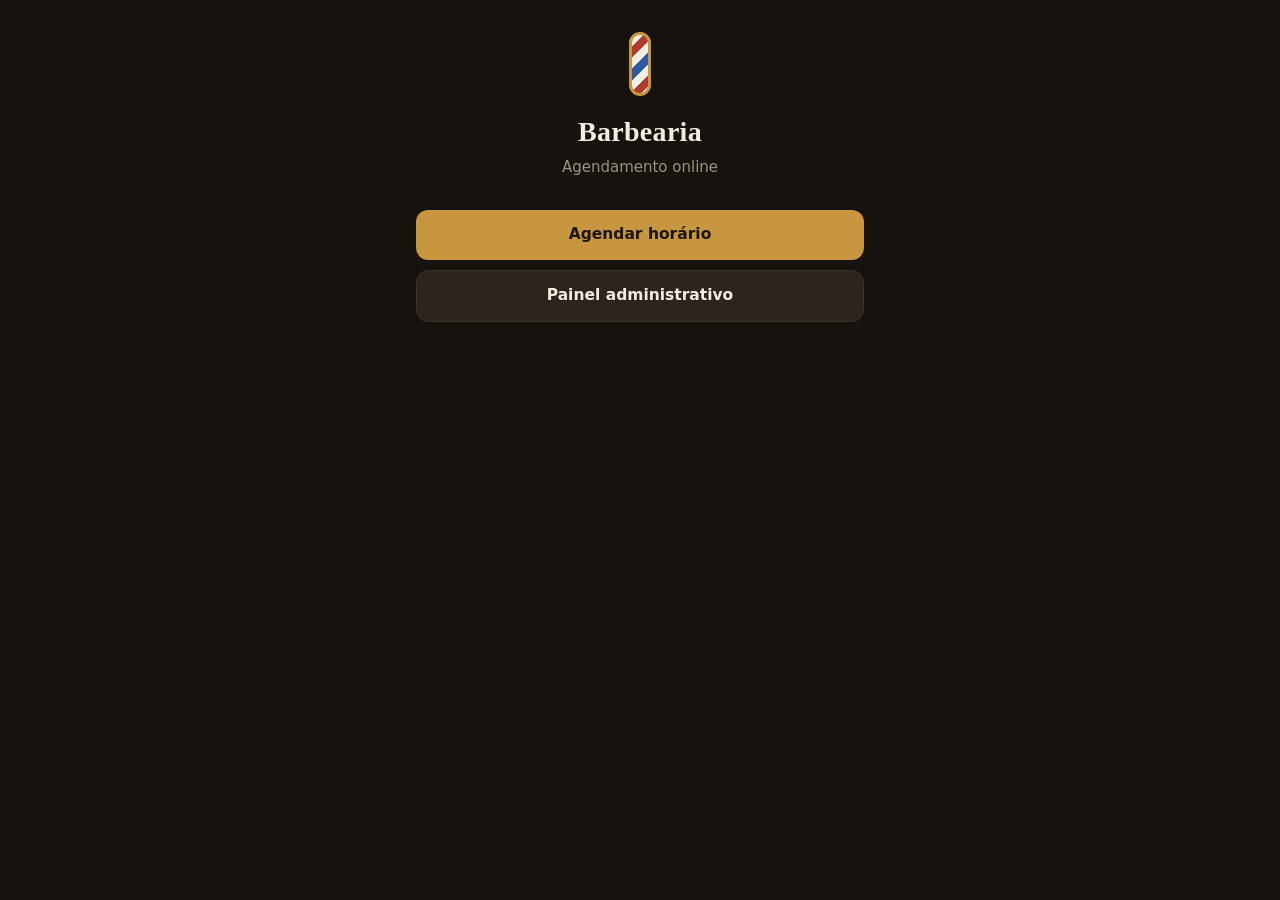
==== index.html @ 5ee4e3a0 "Site inicial: painel e agendamento" ====
<!doctype html>
<html lang="pt-BR">
<head>
  <meta charset="utf-8">
  <meta name="viewport" content="width=device-width, initial-scale=1">
  <meta name="theme-color" content="#16130f">
  <title>Barbearia</title>
  <link rel="stylesheet" href="comum/app.css">
  <link rel="stylesheet" href="comum/web.css">
</head>
<body>
  <div class="pagina">
    <div class="brand"><div class="pole"></div><h1>Barbearia</h1><p>Agendamento online</p></div>
    <div class="btns">
      <a class="btn" style="display:block;text-align:center;text-decoration:none" href="agendar/">Agendar horário</a>
      <a class="btn ghost" style="display:block;text-align:center;text-decoration:none" href="painel/">Painel administrativo</a>
    </div>
  </div>
</body>
</html>
---- comum/app.css ----
:root {
  --bg: #16130f;
  --surface: #211c16;
  --surface-2: #2b251d;
  --line: #3a3228;
  --text: #f4ede1;
  --muted: #9c9183;
  --gold: #c8963e;
  --gold-soft: rgba(200, 150, 62, .14);
  --green: #74b36f;
  --green-soft: rgba(116, 179, 111, .14);
  --red: #d8604f;
  --red-soft: rgba(216, 96, 79, .14);
  --blue: #6c9bd8;
  --blue-soft: rgba(108, 155, 216, .14);
  --radius: 14px;
  --nav-h: 64px;
}

* { box-sizing: border-box; -webkit-tap-highlight-color: transparent; }
html, body { margin: 0; padding: 0; background: var(--bg); color: var(--text); }
body {
  font-family: system-ui, -apple-system, "Segoe UI", Roboto, sans-serif;
  font-size: 15px;
  line-height: 1.4;
  overscroll-behavior: none;
}
button, input, select, textarea { font: inherit; color: inherit; }
button { cursor: pointer; }

/* ---------- Login ---------- */
.login {
  min-height: 100vh;
  display: flex; flex-direction: column; justify-content: center;
  padding: 32px 24px;
  max-width: 420px; margin: 0 auto;
}
.brand { text-align: center; margin-bottom: 32px; }
.pole {
  width: 22px; height: 64px; margin: 0 auto 16px; border-radius: 11px;
  border: 3px solid var(--gold);
  background: repeating-linear-gradient(135deg, #f4ede1 0 8px, #b33a2e 8px 16px, #f4ede1 16px 24px, #2e5aa8 24px 32px);
}
.brand h1 {
  font-family: Georgia, "Times New Roman", serif;
  font-weight: 600; font-size: 28px; margin: 0; letter-spacing: .3px;
}
.brand p { color: var(--muted); margin: 6px 0 0; }

/* ---------- Shell ---------- */
.topbar {
  position: sticky; top: 0; z-index: 5;
  display: flex; align-items: center; justify-content: space-between;
  padding: 14px 16px 10px;
  background: var(--bg);
}
.topbar h2 { margin: 0; font-size: 22px; font-weight: 700; }
.topbar .sub { color: var(--muted); font-size: 13px; }
.chip {
  display: inline-flex; align-items: center; gap: 6px;
  padding: 6px 10px; border-radius: 999px;
  background: var(--surface); color: var(--muted); font-size: 13px;
  border: 1px solid var(--line);
}
.content { padding: 4px 16px calc(var(--nav-h) + 90px); }

.nav {
  position: fixed; left: 0; right: 0; bottom: 0; z-index: 10;
  height: var(--nav-h);
  display: flex; background: var(--surface);
  border-top: 1px solid var(--line);
}
.nav button {
  flex: 1; border: 0; background: none; color: var(--muted);
  display: flex; flex-direction: column; align-items: center; justify-content: center; gap: 3px;
  font-size: 11.5px;
}
.nav button svg { width: 22px; height: 22px; }
.nav button.on { color: var(--gold); }

.fab {
  position: fixed; right: 18px; bottom: calc(var(--nav-h) + 18px); z-index: 9;
  width: 56px; height: 56px; border-radius: 18px; border: 0;
  background: var(--gold); color: #1b150d;
  box-shadow: 0 6px 18px rgba(0,0,0,.45);
  display: flex; align-items: center; justify-content: center;
}
.fab svg { width: 26px; height: 26px; }

/* ---------- Componentes ---------- */
.card {
  background: var(--surface); border: 1px solid var(--line);
  border-radius: var(--radius); padding: 14px;
}
.stack > * + * { margin-top: 10px; }
.section-title {
  margin: 22px 0 10px; font-size: 13px; letter-spacing: .6px;
  text-transform: uppercase; color: var(--muted); font-weight: 600;
  display: flex; justify-content: space-between; align-items: center;
}
.stats { display: grid; grid-template-columns: 1fr 1fr; gap: 10px; }
.stat { background: var(--surface); border: 1px solid var(--line); border-radius: var(--radius); padding: 12px 14px; }
.stat.wide { grid-column: span 2; }
.stat .lbl { color: var(--muted); font-size: 12.5px; }
.stat .val { white-space: nowrap; font-size: 20px; font-weight: 700; margin-top: 2px; font-variant-numeric: tabular-nums; }
.stat.gold .val { color: var(--gold); }
.pos { color: var(--green); }
.neg { color: var(--red); }

.list { background: var(--surface); border: 1px solid var(--line); border-radius: var(--radius); overflow: hidden; }
.item {
  display: flex; align-items: center; gap: 12px;
  padding: 12px 14px; border-bottom: 1px solid var(--line);
  width: 100%; background: none; border-left: 0; border-right: 0; border-top: 0; text-align: left;
}
.item:last-child { border-bottom: 0; }
.item:active { background: var(--surface-2); }
.item .main { flex: 1; min-width: 0; }
.item .t { font-weight: 600; white-space: nowrap; overflow: hidden; text-overflow: ellipsis; }
.item .s { color: var(--muted); font-size: 13px; white-space: nowrap; overflow: hidden; text-overflow: ellipsis; }
.icon-btn {
  flex: none; width: 40px; height: 40px; border-radius: 12px;
  border: 1px solid var(--line); background: var(--surface-2); color: var(--muted);
  display: flex; align-items: center; justify-content: center;
}
.icon-btn svg { width: 19px; height: 19px; }
.icon-btn:active { filter: brightness(.9); }
.icon-btn.danger { background: var(--red-soft); color: var(--red); border-color: transparent; }
.item .right { text-align: right; font-variant-numeric: tabular-nums; white-space: nowrap; }
.time {
  min-width: 52px; text-align: center; font-weight: 700; font-variant-numeric: tabular-nums;
  padding: 6px 0; border-radius: 10px; background: var(--surface-2);
}
.avatar {
  width: 40px; height: 40px; border-radius: 50%; flex: none;
  display: flex; align-items: center; justify-content: center;
  background: var(--gold-soft); color: var(--gold); font-weight: 700;
}

.badge {
  display: inline-block; padding: 2px 8px; border-radius: 999px; font-size: 11.5px; font-weight: 600;
}
.b-agendado { background: var(--blue-soft); color: var(--blue); }
.b-concluido { background: var(--green-soft); color: var(--green); }
.b-cancelado { background: var(--red-soft); color: var(--red); }
.b-faltou { background: var(--surface-2); color: var(--muted); }

.empty { text-align: center; color: var(--muted); padding: 28px 12px; }

.datebar { display: flex; align-items: center; gap: 8px; margin-bottom: 12px; }
.datebar .d {
  flex: 1; text-align: center; padding: 10px; border-radius: 12px;
  background: var(--surface); border: 1px solid var(--line); font-weight: 600;
  position: relative;
}
.datebar .d input { position: absolute; inset: 0; opacity: 0; width: 100%; }
.iconbtn {
  width: 42px; height: 42px; border-radius: 12px; border: 1px solid var(--line);
  background: var(--surface); display: flex; align-items: center; justify-content: center; flex: none;
}
.iconbtn svg { width: 20px; height: 20px; }

.search {
  width: 100%; padding: 12px 14px; border-radius: 12px;
  background: var(--surface); border: 1px solid var(--line); outline: none; margin-bottom: 12px;
}
.search:focus { border-color: var(--gold); }

.bars .row { display: flex; align-items: center; gap: 10px; margin: 8px 0; font-size: 13.5px; }
.bars .row .n { width: 96px; color: var(--muted); }
.bars .row .bar { flex: 1; height: 8px; background: var(--surface-2); border-radius: 4px; overflow: hidden; }
.bars .row .bar i { display: block; height: 100%; background: var(--gold); border-radius: 4px; }
.bars .row .v { min-width: 92px; text-align: right; font-variant-numeric: tabular-nums; white-space: nowrap; }

.quick { display: grid; grid-template-columns: repeat(3, 1fr); gap: 10px; }
.quick button {
  background: var(--surface); border: 1px solid var(--line); border-radius: var(--radius);
  padding: 14px 6px; display: flex; flex-direction: column; align-items: center; gap: 6px; font-size: 13px;
}
.quick button svg { width: 22px; height: 22px; color: var(--gold); }

/* ---------- Formulários ---------- */
.field { margin-bottom: 14px; }
.field label { display: block; font-size: 13px; color: var(--muted); margin-bottom: 6px; }
.field input, .field select, .field textarea {
  width: 100%; padding: 12px 14px; border-radius: 12px;
  background: var(--surface-2); border: 1px solid var(--line); outline: none;
  -webkit-appearance: none; appearance: none;
}
.field select {
  background-image: linear-gradient(45deg, transparent 50%, var(--muted) 50%), linear-gradient(135deg, var(--muted) 50%, transparent 50%);
  background-position: calc(100% - 18px) 52%, calc(100% - 13px) 52%;
  background-size: 5px 5px; background-repeat: no-repeat; padding-right: 34px;
}
.field textarea { min-height: 76px; resize: vertical; }
.field input:focus, .field select:focus, .field textarea:focus { border-color: var(--gold); }
.row2 { display: grid; grid-template-columns: 1fr 1fr; gap: 10px; }
.row3 { display: grid; grid-template-columns: 1fr 1.6fr 1.2fr; gap: 8px; }

.btn {
  width: 100%; padding: 14px; border-radius: 12px; border: 0;
  background: var(--gold); color: #1b150d; font-weight: 700; font-size: 15.5px;
}
.btn:active { filter: brightness(.92); }
.btn.ghost { background: var(--surface-2); color: var(--text); border: 1px solid var(--line); }
.btn.danger { background: var(--red-soft); color: var(--red); }
.btn.green { background: var(--green); color: #0f1a0e; }
.btns { display: grid; gap: 10px; margin-top: 6px; }
.btns.two { grid-template-columns: 1fr 1fr; }

.seg { display: grid; grid-auto-flow: column; grid-auto-columns: 1fr; gap: 6px; background: var(--surface-2); padding: 4px; border-radius: 12px; margin-bottom: 14px; }
.seg button { border: 0; background: none; padding: 9px 4px; border-radius: 9px; color: var(--muted); font-weight: 600; font-size: 13.5px; }
.seg button.on { background: var(--surface); color: var(--text); box-shadow: 0 1px 0 var(--line); }
.seg.in button.on { color: var(--green); }
.seg.out button.on { color: var(--red); }

.err { color: var(--red); font-size: 13.5px; min-height: 18px; margin: -4px 0 10px; }
.hint { color: var(--muted); font-size: 13px; }

/* ---------- Janelas (bottom sheet) ---------- */
.overlay {
  position: fixed; inset: 0; z-index: 50;
  background: rgba(0,0,0,.6);
  display: flex; align-items: flex-end; justify-content: center;
  animation: fade .15s ease-out;
}
.sheet {
  width: 100%; max-width: 560px; max-height: 92vh; overflow-y: auto;
  background: var(--surface); border-radius: 20px 20px 0 0;
  padding: 8px 18px 22px; border-top: 1px solid var(--line);
  animation: up .2s ease-out;
}
.sheet .grab { width: 40px; height: 4px; border-radius: 2px; background: var(--line); margin: 4px auto 12px; }
.sheet h3 { margin: 0 0 16px; font-size: 19px; }
.sheet .kv { display: flex; justify-content: space-between; padding: 9px 0; border-bottom: 1px solid var(--line); gap: 12px; }
.sheet .kv span:first-child { color: var(--muted); }
.sheet .kv span:last-child { text-align: right; }
.overlay.center { align-items: center; padding: 24px; }
.overlay.center .sheet { border-radius: 18px; border: 1px solid var(--line); }

@keyframes up { from { transform: translateY(40px); opacity: .4; } to { transform: none; opacity: 1; } }
@keyframes fade { from { opacity: 0; } to { opacity: 1; } }

.toast {
  position: fixed; left: 50%; bottom: calc(var(--nav-h) + 20px); z-index: 100;
  transform: translateX(-50%) translateY(20px); opacity: 0; pointer-events: none;
  background: var(--text); color: var(--bg); padding: 10px 16px; border-radius: 12px;
  font-weight: 600; font-size: 14px; transition: all .2s; max-width: 90vw; text-align: center;
}
.toast.show { opacity: 1; transform: translateX(-50%) translateY(0); }
.toast.bad { background: var(--red); color: #fff; }

/* ---------- Agenda: profissional, semana e horários livres ---------- */
.ok { color: var(--green); }
.item.ag { box-shadow: inset 4px 0 0 var(--prof, var(--line)); }
.time small { display: block; font-size: 11px; font-weight: 500; color: var(--muted); }
.legend { display: flex; flex-wrap: wrap; gap: 6px 14px; margin: 0 0 12px; font-size: 13px; color: var(--muted); }
.legend span { display: inline-flex; align-items: center; gap: 6px; }
.legend i { width: 10px; height: 10px; border-radius: 3px; display: inline-block; }
.dayhead {
  width: 100%; display: flex; justify-content: space-between; align-items: center;
  margin: 16px 0 8px; padding: 0; border: 0; background: none;
  font-size: 13px; letter-spacing: .4px; text-transform: uppercase; font-weight: 600; color: var(--muted);
}
.dayhead.today { color: var(--gold); }
.slots { display: flex; gap: 6px; overflow-x: auto; padding-bottom: 4px; scrollbar-width: none; }
.slots button {
  flex: none; padding: 8px 11px; border-radius: 10px; border: 1px solid var(--line);
  background: var(--surface-2); font-variant-numeric: tabular-nums; font-size: 14px;
}
.slots button.on { background: var(--gold); color: #1b150d; border-color: var(--gold); font-weight: 700; }
.btn.small { width: auto; padding: 8px 14px; font-size: 14px; flex: none; }
.icon-btn.wa { color: var(--green); background: var(--green-soft); border-color: transparent; }
.link { border: 0; background: none; color: var(--gold); font-weight: 600; font-size: 13px; text-transform: none; letter-spacing: 0; padding: 0; }
.quick button .badge { margin-left: 2px; }

/* ---------- Concluir atendimento ---------- */
.prod-row { display: grid; grid-template-columns: 1fr 64px 40px; gap: 8px; margin-bottom: 8px; align-items: center; }
.prod-row select, .prod-row input {
  width: 100%; padding: 10px; border-radius: 10px; background: var(--surface-2); border: 1px solid var(--line); outline: none;
  -webkit-appearance: none; appearance: none; min-width: 0;
}
.total { text-align: right; font-size: 16px; margin: 4px 0 10px; }
.total b { color: var(--gold); font-size: 20px; }

/* ---------- Avisos, fidelidade, cores ---------- */
.card.alert { border-color: var(--gold); background: var(--gold-soft); margin-bottom: 14px; }
.card.alert .btns { margin-top: 12px; }
.card.fid { margin-top: 14px; }
.card.fid .t { font-weight: 600; margin-bottom: 8px; }
.stamps { display: flex; flex-wrap: wrap; gap: 6px; margin-bottom: 6px; }
.stamps i { width: 22px; height: 22px; border-radius: 50%; border: 2px dashed var(--line); display: inline-block; }
.stamps i.on { background: var(--gold); border: 2px solid var(--gold); }
.swatches { display: flex; flex-wrap: wrap; gap: 10px; }
.swatches button { width: 34px; height: 34px; border-radius: 50%; border: 3px solid transparent; }
.swatches button.on { border-color: var(--text); }
.hr-row { gap: 8px; }
.hr-row .check { flex: 1; display: flex; align-items: center; gap: 8px; font-weight: 600; min-width: 0; }
.hr-row .check input { width: 18px; height: 18px; accent-color: var(--gold); }
.hr-row input[type=time] {
  width: 92px; padding: 8px; border-radius: 10px; background: var(--surface-2); border: 1px solid var(--line); outline: none;
}

/* ---------- Gráfico de colunas (série única) ---------- */
.colchart { width: 100%; height: auto; display: block; }
.colchart .axis { stroke: var(--line); stroke-width: 1; }
.colchart .hit { fill: transparent; }
.colchart .bar { fill: var(--gold); opacity: .55; }
.colchart .col.cur .bar, .colchart .col.sel .bar { opacity: 1; }
.colchart text { fill: var(--muted); font-size: 9.5px; }
.colchart .col.sel text { fill: var(--text); font-weight: 700; }

/* Barra fina no topo enquanto o app conversa com o servidor */
body::before {
  content: ''; position: fixed; top: 0; left: 0; right: 0; height: 3px; z-index: 100;
  background: linear-gradient(90deg, transparent, var(--gold), transparent);
  background-size: 50% 100%; background-repeat: no-repeat;
  opacity: 0; transition: opacity .2s; pointer-events: none;
}
body.carregando::before { opacity: 1; animation: carregando 1s linear infinite; }
@keyframes carregando { from { background-position: -50% 0; } to { background-position: 150% 0; } }

/* Listas de horários em grade (página de agendamento) */
.slots.grade { flex-wrap: wrap; overflow: visible; }
---- comum/web.css ----
/* Ajustes para as páginas web; o visual base é o mesmo do app (app.css, copiado na publicação). */
body { min-height: 100vh; }
.pagina { max-width: 480px; margin: 0 auto; padding: 32px 16px 48px; }
.pagina.larga { max-width: 960px; }
.topo-web { display: flex; align-items: center; justify-content: space-between; gap: 12px; margin-bottom: 18px; }
.topo-web h1 { font-family: Georgia, "Times New Roman", serif; font-weight: 600; font-size: 24px; margin: 0; }
.topo-web .sub { color: var(--muted); font-size: 13px; }
.link-btn { border: 0; background: none; color: var(--gold); font-weight: 600; padding: 6px 0; }
.chip-st { display: inline-block; padding: 2px 9px; border-radius: 999px; font-size: 12px; font-weight: 700; white-space: nowrap; }
.st-em_dia { background: var(--green-soft); color: var(--green); }
.st-a_vencer { background: var(--gold-soft); color: var(--gold); }
.st-vencida { background: var(--red-soft); color: var(--red); }
.st-inativa { background: var(--surface-2); color: var(--muted); }
.filtros { display: flex; gap: 8px; flex-wrap: wrap; margin: 14px 0; }
.filtros input { flex: 1; min-width: 180px; }
.qr { background: #fff; border-radius: 12px; padding: 10px; width: 200px; margin: 8px auto; }
.qr svg { display: block; width: 100%; height: auto; }
.copiar { display: flex; gap: 8px; }
.copiar input { flex: 1; min-width: 0; }
.grid-cards { display: grid; grid-template-columns: repeat(auto-fill, minmax(150px, 1fr)); gap: 10px; }
@media (min-width: 720px) { .sheet { max-width: 560px; margin: 0 auto; } }
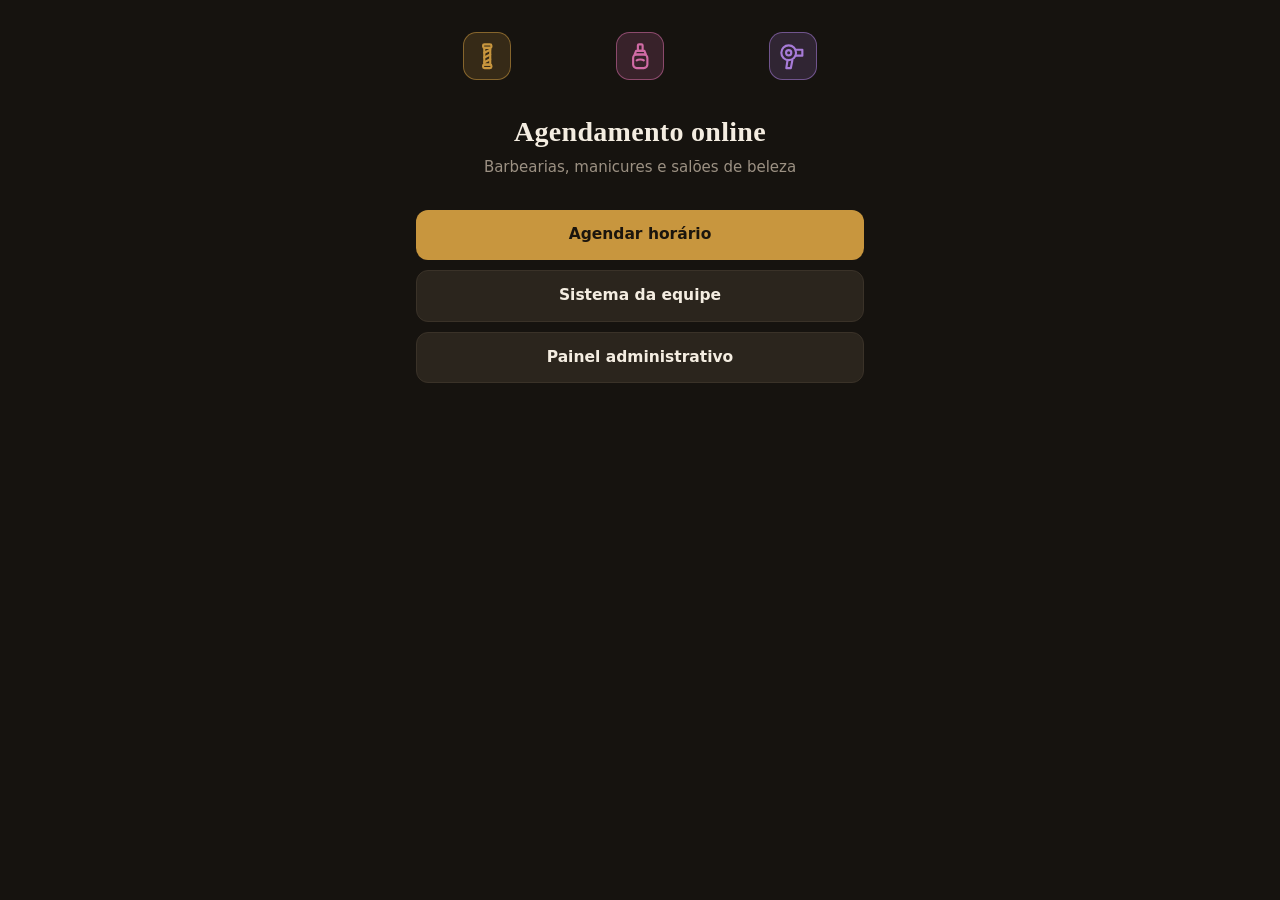
==== commit 732046f7: "Atualiza o site (app bbd817f)" ====
--- a/index.html
+++ b/index.html
@@ -4,17 +4,20 @@
   <meta charset="utf-8">
   <meta name="viewport" content="width=device-width, initial-scale=1">
   <meta name="theme-color" content="#16130f">
-  <title>Barbearia</title>
+  <title>Agendamento online</title>
   <link rel="stylesheet" href="comum/app.css">
   <link rel="stylesheet" href="comum/web.css">
 </head>
 <body>
   <div class="pagina">
-    <div class="brand"><div class="pole"></div><h1>Barbearia</h1><p>Agendamento online</p></div>
+    <div class="brand"><div class="icones-login" id="logos"></div><h1>Agendamento online</h1><p>Barbearias, manicures e salões de beleza</p></div>
     <div class="btns">
       <a class="btn" style="display:block;text-align:center;text-decoration:none" href="agendar/">Agendar horário</a>
+      <a class="btn ghost" style="display:block;text-align:center;text-decoration:none" href="app/">Sistema da equipe</a>
       <a class="btn ghost" style="display:block;text-align:center;text-decoration:none" href="painel/">Painel administrativo</a>
     </div>
   </div>
+  <script src="comum/tipos.js"></script>
+  <script>document.getElementById('logos').innerHTML = Object.keys(TIPOS).map((t) => logoTipo(t, null, 48)).join('');</script>
 </body>
 </html>
--- a/comum/app.css
+++ b/comum/app.css
@@ -13,6 +13,7 @@
   --red-soft: rgba(216, 96, 79, .14);
   --blue: #6c9bd8;
   --blue-soft: rgba(108, 155, 216, .14);
+  --on-gold: #1b150d;
   --radius: 14px;
   --nav-h: 64px;
 }
@@ -81,7 +82,7 @@
 .fab {
   position: fixed; right: 18px; bottom: calc(var(--nav-h) + 18px); z-index: 9;
   width: 56px; height: 56px; border-radius: 18px; border: 0;
-  background: var(--gold); color: #1b150d;
+  background: var(--gold); color: var(--on-gold);
   box-shadow: 0 6px 18px rgba(0,0,0,.45);
   display: flex; align-items: center; justify-content: center;
 }
@@ -199,7 +200,7 @@
 
 .btn {
   width: 100%; padding: 14px; border-radius: 12px; border: 0;
-  background: var(--gold); color: #1b150d; font-weight: 700; font-size: 15.5px;
+  background: var(--gold); color: var(--on-gold); font-weight: 700; font-size: 15.5px;
 }
 .btn:active { filter: brightness(.92); }
 .btn.ghost { background: var(--surface-2); color: var(--text); border: 1px solid var(--line); }
@@ -268,7 +269,7 @@
   flex: none; padding: 8px 11px; border-radius: 10px; border: 1px solid var(--line);
   background: var(--surface-2); font-variant-numeric: tabular-nums; font-size: 14px;
 }
-.slots button.on { background: var(--gold); color: #1b150d; border-color: var(--gold); font-weight: 700; }
+.slots button.on { background: var(--gold); color: var(--on-gold); border-color: var(--gold); font-weight: 700; }
 .btn.small { width: auto; padding: 8px 14px; font-size: 14px; flex: none; }
 .icon-btn.wa { color: var(--green); background: var(--green-soft); border-color: transparent; }
 .link { border: 0; background: none; color: var(--gold); font-weight: 600; font-size: 13px; text-transform: none; letter-spacing: 0; padding: 0; }
@@ -322,3 +323,40 @@
 
 /* Listas de horários em grade (página de agendamento) */
 .slots.grade { flex-wrap: wrap; overflow: visible; }
+
+/* ---------- Logo do tipo de estabelecimento ---------- */
+.logo-tipo {
+  display: inline-flex; align-items: center; justify-content: center; flex: none;
+  border-radius: 28%; background: color-mix(in srgb, var(--c) 18%, transparent); color: var(--c);
+  border: 1.5px solid color-mix(in srgb, var(--c) 55%, transparent);
+}
+.logo-tipo svg { width: 62%; height: 62%; }
+.brand .logo-tipo { margin: 0 auto 16px; }
+
+/* ---------- Sistema da equipe no computador: menu à esquerda ---------- */
+.nav .nav-marca { display: none; }
+@media (min-width: 900px) {
+  .shell { padding-left: 232px; }
+  .shell .nav {
+    top: 0; right: auto; width: 232px; height: auto;
+    flex-direction: column; justify-content: flex-start; gap: 2px;
+    padding: 18px 12px; border-top: 0; border-right: 1px solid var(--line);
+  }
+  .shell .nav .nav-marca { display: flex; align-items: center; gap: 10px; padding: 4px 8px 18px; font-weight: 700; min-width: 0; }
+  .shell .nav .nav-marca span:last-child { overflow: hidden; text-overflow: ellipsis; white-space: nowrap; }
+  .shell .nav button { flex: none; flex-direction: row; justify-content: flex-start; gap: 12px; padding: 11px 12px; border-radius: 10px; font-size: 14.5px; }
+  .shell .nav button:hover { background: var(--surface-2); color: var(--text); }
+  .shell .nav button.on { background: var(--gold-soft); color: var(--gold); }
+  .shell .topbar, .shell .content { max-width: 1040px; margin: 0 auto; padding-left: 28px; padding-right: 28px; }
+  .shell .content { padding-bottom: 110px; }
+  .shell .fab { bottom: 28px; right: 28px; }
+  .toast { bottom: 28px; }
+  .shell .content .stats { grid-template-columns: repeat(4, 1fr); }
+  .shell .content .quick { grid-template-columns: repeat(6, 1fr); }
+  button.item:hover, .item[role=button]:hover { background: var(--surface-2); }
+}
+@media (min-width: 720px) {
+  .overlay { align-items: center; padding: 24px; }
+  .sheet { border-radius: 18px; border: 1px solid var(--line); max-height: 88vh; }
+  .sheet .grab { display: none; }
+}
--- a/comum/web.css
+++ b/comum/web.css
@@ -19,3 +19,99 @@
 .copiar input { flex: 1; min-width: 0; }
 .grid-cards { display: grid; grid-template-columns: repeat(auto-fill, minmax(150px, 1fr)); gap: 10px; }
 @media (min-width: 720px) { .sheet { max-width: 560px; margin: 0 auto; } }
+
+/* ---------- Painel: menu lateral ---------- */
+.painel { min-height: 100vh; }
+.menu {
+  position: fixed; top: 0; bottom: 0; left: 0; z-index: 40; width: 248px;
+  display: flex; flex-direction: column; gap: 2px; padding: 18px 12px;
+  background: var(--surface); border-right: 1px solid var(--line);
+  transform: translateX(-100%); transition: transform .2s ease-out; overflow-y: auto;
+}
+.menu .marca { display: flex; align-items: center; gap: 10px; padding: 4px 8px 18px; }
+.menu .marca b { display: block; font-size: 15px; }
+.menu .marca small { color: var(--muted); font-size: 12px; }
+.menu .marca .icones { display: flex; gap: 3px; }
+.menu a {
+  display: flex; align-items: center; gap: 12px; padding: 11px 12px; border-radius: 10px;
+  color: var(--muted); text-decoration: none; font-weight: 600; font-size: 14.5px;
+}
+.menu a svg { width: 20px; height: 20px; flex: none; }
+.menu a:hover { background: var(--surface-2); color: var(--text); }
+.menu a.on { background: var(--gold-soft); color: var(--gold); }
+.menu .rodape { margin-top: auto; padding: 14px 8px 0; border-top: 1px solid var(--line); color: var(--muted); font-size: 13px; }
+.menu-fundo { position: fixed; inset: 0; z-index: 39; background: rgba(0,0,0,.55); display: none; }
+.painel.aberto .menu { transform: none; }
+.painel.aberto .menu-fundo { display: block; }
+.principal { padding: 14px 16px 64px; max-width: 1180px; margin: 0 auto; }
+.principal .topo-web { position: sticky; top: 0; z-index: 5; background: var(--bg); padding: 8px 0 10px; margin-bottom: 10px; }
+.topo-web .titulo { display: flex; align-items: center; gap: 10px; min-width: 0; }
+.topo-web .acoes { display: flex; gap: 8px; flex-wrap: wrap; justify-content: flex-end; }
+.hamb { width: 42px; height: 42px; border-radius: 12px; border: 1px solid var(--line); background: var(--surface); display: flex; align-items: center; justify-content: center; flex: none; }
+.hamb svg { width: 22px; height: 22px; }
+@media (min-width: 960px) {
+  .menu { transform: none; }
+  .menu-fundo, .hamb { display: none !important; }
+  .principal { margin-left: 248px; padding: 18px 32px 64px; }
+}
+@media (min-width: 1428px) { .principal { margin-left: max(248px, calc((100vw - 1180px) / 2)); } }
+
+/* ---------- Painel: grades e cartões ---------- */
+.grade { display: grid; gap: 12px; }
+.grade.k4 { grid-template-columns: repeat(2, 1fr); }
+.grade.k3 { grid-template-columns: 1fr; }
+.grade.k2 { grid-template-columns: 1fr; }
+@media (min-width: 720px) { .grade.k4 { grid-template-columns: repeat(4, 1fr); } .grade.k3 { grid-template-columns: repeat(3, 1fr); } .grade.k2 { grid-template-columns: 1fr 1fr; } }
+.grade .stat .val { font-size: 22px; }
+.stat .det { color: var(--muted); font-size: 12.5px; margin-top: 2px; }
+.card h4 { margin: 0 0 10px; font-size: 14px; color: var(--muted); font-weight: 600; text-transform: uppercase; letter-spacing: .5px; }
+.tipo-card { display: flex; align-items: center; gap: 12px; }
+.tipo-card .n { font-size: 22px; font-weight: 700; }
+.tipo-card .s { color: var(--muted); font-size: 13px; }
+
+/* ---------- Gráfico de colunas em HTML (uma série) ---------- */
+.colunas { display: flex; align-items: flex-end; gap: 6px; height: 170px; padding-top: 22px; border-bottom: 1px solid var(--line); }
+.colunas .col { flex: 1; height: 100%; display: flex; flex-direction: column; justify-content: flex-end; position: relative; outline: none; cursor: default; }
+.colunas .col i { display: block; background: var(--gold); opacity: .55; border-radius: 4px 4px 0 0; min-height: 0; }
+.colunas .col.atual i, .colunas .col:hover i, .colunas .col:focus i { opacity: 1; }
+.colunas .col .v { position: absolute; left: 50%; transform: translateX(-50%); bottom: calc(var(--h) + 4px); font-size: 11.5px; color: var(--text); white-space: nowrap; font-variant-numeric: tabular-nums; display: none; }
+.colunas .col.atual .v { display: block; }
+.colunas .col:hover .v, .colunas .col:focus .v { display: none; }
+.colunas .col .tip {
+  position: absolute; left: 50%; bottom: calc(var(--h) + 8px); transform: translateX(-50%); z-index: 3;
+  background: var(--text); color: var(--bg); border-radius: 8px; padding: 6px 9px; font-size: 12.5px; white-space: nowrap;
+  pointer-events: none; display: none; box-shadow: 0 4px 14px rgba(0,0,0,.35);
+}
+.colunas .col:hover .tip, .colunas .col:focus .tip { display: block; }
+.colunas .col:first-child .tip { left: 0; transform: none; }
+.colunas .col:last-child .tip { left: auto; right: 0; transform: none; }
+.rotulos { display: flex; gap: 6px; margin-top: 6px; }
+.rotulos span { flex: 1; text-align: center; font-size: 11px; color: var(--muted); }
+details.tabela { margin-top: 10px; }
+details.tabela summary { color: var(--gold); font-size: 13px; font-weight: 600; cursor: pointer; }
+table.dados { width: 100%; border-collapse: collapse; font-size: 13.5px; margin-top: 8px; font-variant-numeric: tabular-nums; }
+table.dados th, table.dados td { padding: 7px 8px; border-bottom: 1px solid var(--line); text-align: right; white-space: nowrap; }
+table.dados th:first-child, table.dados td:first-child { text-align: left; }
+table.dados th { color: var(--muted); font-weight: 600; font-size: 12.5px; }
+.rolar { overflow-x: auto; }
+
+/* ---------- Tipo e cor do estabelecimento ---------- */
+.tipos-escolha { display: grid; grid-template-columns: repeat(3, 1fr); gap: 10px; margin-bottom: 14px; }
+.tipos-escolha button {
+  display: flex; flex-direction: column; align-items: center; gap: 8px; padding: 14px 6px;
+  border-radius: 14px; border: 2px solid var(--line); background: var(--surface-2); font-weight: 600; font-size: 13.5px;
+}
+.tipos-escolha button.on { border-color: var(--gold); background: var(--gold-soft); }
+.cores { display: flex; flex-wrap: wrap; gap: 10px; align-items: center; }
+.cores button.cor { width: 34px; height: 34px; border-radius: 50%; border: 3px solid transparent; box-shadow: inset 0 0 0 1px rgba(255,255,255,.12); }
+.cores button.cor.on { border-color: var(--text); }
+.cores label.outra { display: inline-flex; align-items: center; gap: 8px; padding: 7px 12px; border-radius: 999px; border: 1px solid var(--line); background: var(--surface-2); cursor: pointer; font-size: 13.5px; font-weight: 600; }
+.cores label.outra input { width: 26px; height: 26px; border: 0; padding: 0; background: none; cursor: pointer; }
+.previa { display: flex; align-items: center; gap: 14px; padding: 14px; border-radius: 14px; border: 1px solid var(--line); background: var(--bg); margin: 12px 0 18px; }
+.previa .nome { font-weight: 700; font-size: 17px; }
+.previa .bt { margin-left: auto; padding: 8px 14px; border-radius: 10px; background: var(--c); color: var(--on); font-weight: 700; font-size: 13.5px; white-space: nowrap; }
+.form-pagina { max-width: 760px; }
+.form-pagina .card + .card { margin-top: 14px; }
+.item .logo-tipo { width: 40px; height: 40px; }
+.icones-login { display: flex; justify-content: center; gap: 10px; margin-bottom: 16px; }
+.principal .bars .row .n { width: 150px; white-space: nowrap; overflow: hidden; text-overflow: ellipsis; }
